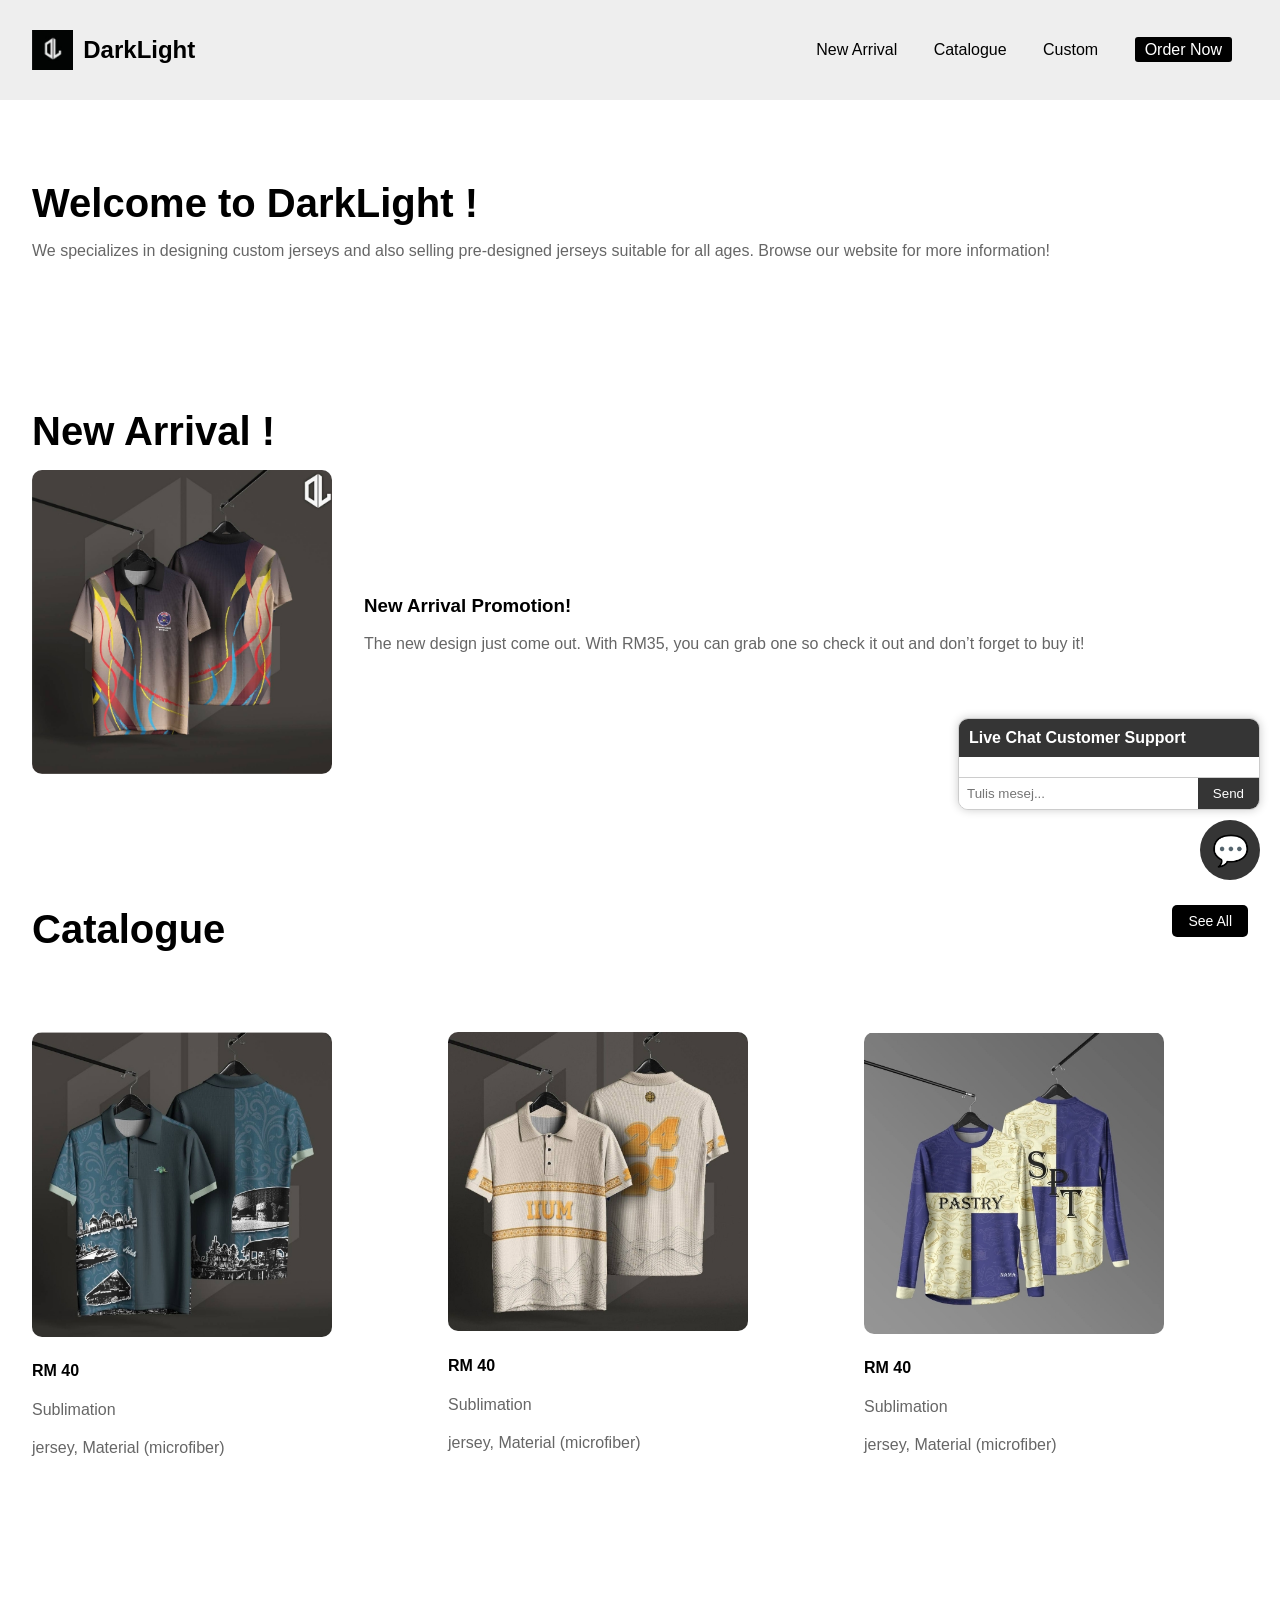
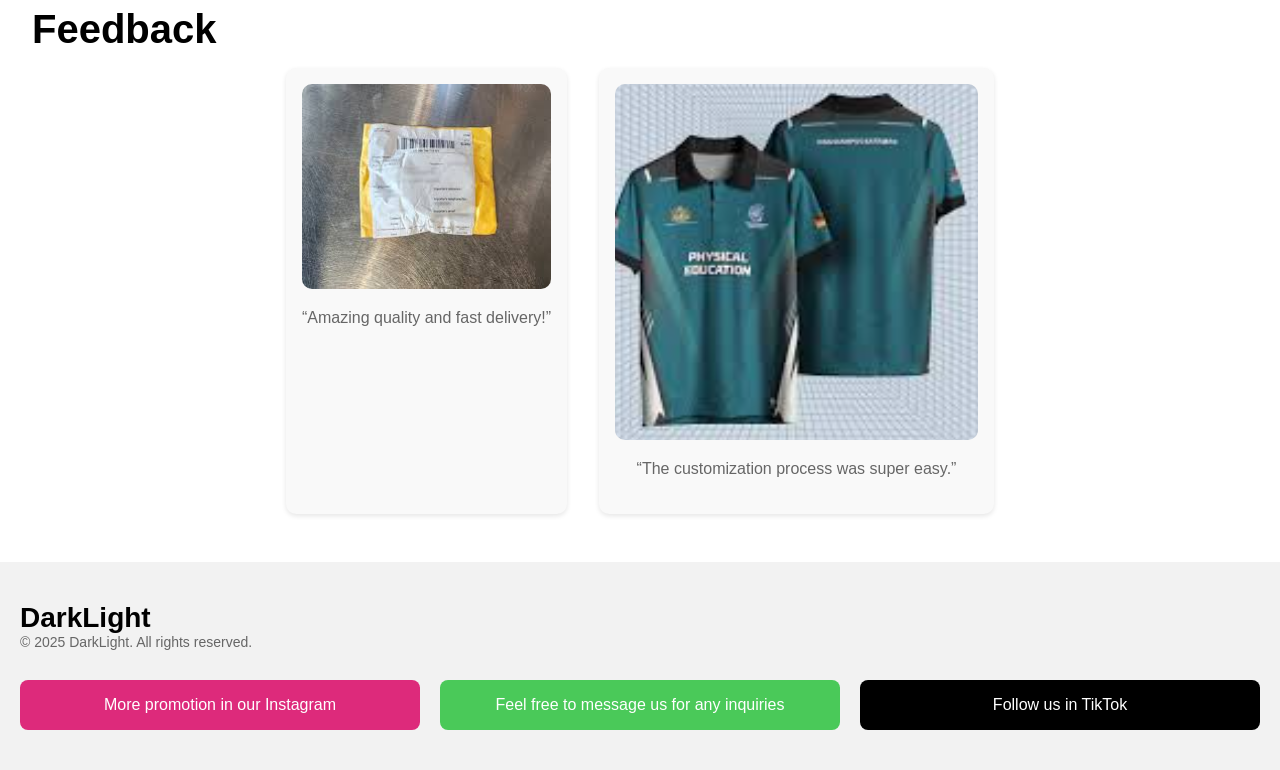
==== index.html @ e91aa574 "Update index.html" ====
<!DOCTYPE html>
<html lang="en">
<head>
  <meta charset="UTF-8" />
  <meta name="viewport" content="width=device-width, initial-scale=1.0"/>
  <title>DarkLight</title>
  <style>
    body {
      font-family: Arial, sans-serif;
      margin: 0;
      background: #fff;
      color: #000;
    }

    header {
      display: flex;
      justify-content: space-between;
      align-items: center;
      padding: 1rem 2rem;
      background-color: #eee;
    }

      .logo {
        display: flex;
        align-items: center;
      }
      
      .logo img{
        height: 40px;
        margin-right: 10px;
      }
        nav a {
      margin: 0 1rem;
      text-decoration: none;
      color: black;
      font-weight: 500;
    }

    .login-button {
      background-color: black;
      color: white;
      padding: 10px 20px;
      border-radius: 8px;
      text-decoration: none;
    }

    .welcome-section, .new-arrival-section, .catalogue-section, .design-your-own, .feedback {
      padding: 3rem 2rem;
      text-align: left;
    }

    .welcome-section h1,
    .new-arrival-section h2,
    .catalogue-section h2,
    .design-your-own h1,
    .feedback h1 {
      font-size: 2.5rem;
      margin-bottom: 1rem;
    }

    .catalogue-grid {
      display: grid;
      grid-template-columns: repeat(auto-fit, minmax(280px, 1fr));
      gap: 2rem;
      margin-top: 2rem;
    }

    .catalogue-item, .product-card, .feedback-card {
      border-radius: 10px;
      overflow: hidden;
      background: #f9f9f9;
      box-shadow: 0 2px 5px rgba(0,0,0,0.1);
      padding: 1rem;
      text-align: center;
    }

    .catalogue-item img, .product-card img, .feedback-card img {
      width: 100%;
      border-radius: 10px;
    }

    .product-grid, .feedback-grid {
      display: flex;
      flex-wrap: wrap;
      justify-content: center;
      gap: 2rem;
    }

    .design-your-own ol {
      max-width: 700px;
      margin: 20px auto;
      padding-left: 20px;
    }

    .start-button {
      display: block;
      margin: 20px auto;
      padding: 12px 20px;
      font-size: 18px;
      background: black;
      color: white;
      border: none;
      border-radius: 6px;
      cursor: pointer;
    }
  </style>
</head>
<body>
  <header>
    <div class="logo">
      <img src="logo.jpeg" alt="DarkLight Logo" />
      <h2>DarkLight</h2>
    </div>
    <head>
  <link rel="stylesheet" href="style.css">
</head>

<nav>
  <a href="index.html">New Arrival</a>
  <a href="catalogue.html">Catalogue</a>
  <a href="custom.html">Custom</a>
  <a href="https://docs.google.com/forms/d/e/1FAIpQLSeMhbCW4vYl4hz7JgfWdSyEtr1EHSvgbr46qH4zVwAtgpgWWQ/viewform?usp=sharing&ouid=101155767169123449050" target="_blank" class="order-btn">Order Now</a>
</nav>
  </header>

  <section class="welcome-section">
    <h1>Welcome to DarkLight !</h1>
    <p>We specializes in designing custom jerseys and also selling pre-designed jerseys suitable for all ages. Browse our website for more information!</p>
    
  </section>

  <section class="new-arrival-section" id="newarrival">
  <h2>New Arrival !</h2>
  <div class="content-size">
    <div class="photo-size">
      <a href="newarrival.html"><img src="bajubesar.jpeg" alt="New Design Shirt"/></a>
    </div>
    <div class="arrival-text">
      <h3>New Arrival Promotion!</h3>
      <p>The new design just come out. With RM35, you can grab one
        so check it out and don’t forget to buy it!</p>
    </div>
  </div>
</section>

  <section class="catalogue-section" id="catalogue">
  <div style="display: flex; justify-content: space-between; align-items: center;">
    <h2>Catalogue</h2>
    <a href="catalogue.html" style="text-decoration: none;">
      <button style="padding: 8px 16px; font-size: 14px; background-color: black; color: white; border: none; border-radius: 5px; cursor: pointer;">
        See All
      </button>
    </a>
  </div>
  <div class="catalogue-grid">
    <div class="catalogue-grid">
      <div class="photo-size">
        <a href="design1.html">
        <img src="baju1.jpeg" alt="Design 1" />
        </a>
        <h4>RM 40</h4>
        <p>Sublimation</p>
        <p>jersey, Material (microfiber)</p>
</div>
      <div class="photo-size">
        <a href="design2.html">
        <img src="baju2.jpeg" alt="Design 2">
        </a>
        <h4>RM 40</h4>
        <p>Sublimation</p>
        <p>jersey, Material (microfiber)</p>
      </div>
      <div class="photo-size">
        <a href="design3.html">
        <img src="baju3.jpeg" alt="Design 3">
        </a>
        <h4>RM 40</h4>
        <p>Sublimation</p>
        <p>jersey, Material (microfiber)</p>
      </div>
    </div>

  </section>

  

  <section class="feedback">
    <h1>Feedback</h1>
    <div class="feedback-grid">
      <div class="feedback-card">
        <img src="feedback2.jpeg" alt="Feedback 1">
        <p>“Amazing quality and fast delivery!”</p>
      </div>
      <div class="feedback-card">
        <img src="feedback1.png" alt="Feedback 2">
        <p>“The customization process was super easy.”</p>
      </div>
    </div>
  </section>
</body>
</html>
<footer style="background-color: #f2f2f2; padding: 40px 20px;">
  <div style="display: flex; justify-content: space-between; align-items: flex-start; flex-wrap: wrap;">
    
    <!-- Left Side: Brand and Copyright -->
    <div style="text-align: left; flex: 1;">
      <div style="font-size: 28px; font-weight: bold; color: #000;">DarkLight</div>
      <div style="font-size: 14px; color: #666;">© 2025 DarkLight. All rights reserved.</div>
    </div>

    <!-- Right Empty or add something in future -->
    <div style="flex: 1;"></div>
  </div>

  <!-- Buttons -->
  <div style="margin-top: 30px; display: flex; justify-content: center; gap: 20px; flex-wrap: wrap;">
    
    <!-- Instagram -->
    <a href="https://www.instagram.com/darklight_printing" target="_blank" style="text-decoration: none;">
      <button style="width: 400px; height: 50px; font-size: 16px; background-color: #DD2A7B; color: white; border: none; border-radius: 8px; cursor: pointer;">
        More promotion in our Instagram
      </button>
    </a>

    <!-- WhatsApp -->
    <a href="https://wa.me/601132557961" target="_blank" style="text-decoration: none;">
      <button style="width: 400px; height: 50px; font-size: 16px; background-color: #4AC959; color: white; border: none; border-radius: 8px; cursor: pointer;">
        Feel free to message us for any inquiries
      </button>
    </a>

    <!-- TikTok -->
    <a href="https://www.tiktok.com/@_darklightshirt" target="_blank" style="text-decoration: none;">
      <button style="width: 400px; height: 50px; font-size: 16px; background-color: #000000; color: white; border: none; border-radius: 8px; cursor: pointer;">
        Follow us in TikTok
      </button>
    </a>
    
  </div>
</footer>


<!-- Chat Support Floating Button & Box -->
<style>
  #chatBtn {
    position: fixed;
    bottom: 20px;
    right: 20px;
    background-color: #353535;
    color: white;
    border: none;
    border-radius: 50%;
    width: 60px;
    height: 60px;
    font-size: 30px;
    cursor: pointer;
    z-index: 1000;
  }

  #chatBox {
    display: none;
    position: fixed;
    bottom: 90px;
    right: 20px;
    width: 300px;
    max-height: 400px;
    background: white;
    border: 1px solid #ccc;
    border-radius: 10px;
    box-shadow: 0 0 10px rgba(0,0,0,0.2);
    z-index: 999;
    overflow: hidden;
    display: flex;
    flex-direction: column;
  }

  #chatHeader {
    background: #353535;
    color: white;
    padding: 10px;
    font-weight: bold;
  }

  #chatMessages {
    flex: 1;
    padding: 10px;
    overflow-y: auto;
    font-size: 14px;
  }

  #chatInput {
    display: flex;
    border-top: 1px solid #ccc;
  }

  #chatInput input {
    flex: 1;
    padding: 8px;
    border: none;
    outline: none;
  }

  #chatInput button {
    padding: 8px 15px;
    border: none;
    background: #353535;
    color: white;
    cursor: pointer;
  }
</style>

<!-- Floating Button -->
<button id="chatBtn">💬</button>

<!-- Chat Box -->
<div id="chatBox">
  <div id="chatHeader">Live Chat Customer Support</div>
  <div id="chatMessages"></div>
  <div id="chatInput">
    <input type="text" id="userInput" placeholder="Tulis mesej...">
    <button onclick="sendMsg()">Send</button>
  </div>
</div>

<!-- Script -->
<script>
  const chatBtn = document.getElementById("chatBtn");
  const chatBox = document.getElementById("chatBox");
  const chatMessages = document.getElementById("chatMessages");
  const userInput = document.getElementById("userInput");

  chatBtn.addEventListener("click", () => {
    chatBox.style.display = chatBox.style.display === "none" ? "flex" : "none";
  });

  function sendMsg() {
    const msg = userInput.value.trim();
    if (msg !== "") {
      const userBubble = document.createElement("div");
      userBubble.textContent = "🧑: " + msg;
      chatMessages.appendChild(userBubble);
      userInput.value = "";

      // Auto reply (fake bot)
      setTimeout(() => {
        const botBubble = document.createElement("div");
        botBubble.textContent = "🤖: Thanks for the message! We will contact you as soon as possible :)";
        chatMessages.appendChild(botBubble);
        chatMessages.scrollTop = chatMessages.scrollHeight;
      }, 1000);
    }
  }
</script>
---- style.css ----
.steps-container {
  display: flex;
  justify-content: space-between;
  gap: 40px;
  padding: 20px 0;
}

.order-now-button {
  background-color: #28a745;
  color: white;
  padding: 10px 20px;
  border-radius: 8px;
  text-decoration: none;
  font-weight: 500;
  margin-left: 1rem;
}
.order-now-button:hover {
  background-color: #218838;
}

.step {
  flex: 1;
}

h3 {
  margin-top: 20px;
  font-weight: bold;
}

p {
  color: #666;
  margin-bottom: 20px;
}

.select-button {
  background-color: black;
  color: white;
  border: none;
  border-radius: 6px;
  padding: 10px 15px;
  cursor: pointer;
  font-size: 14px;
  transition: background-color 0.3s ease;
}

.select-button:hover {
  background-color: #333;
}

.order-btn {
  background-color: black;
  color: white;
  padding: 4px 10px;
  text-decoration: none;
  border-radius: 3px;
  font-size: 16px;
  font-weight: 500;
}

  
.content-size {
  display: flex;
  align-items: center;
  gap: 2rem;
  flex-wrap: wrap;
}

.photo-size img {
  max-width: 300px;
  height: auto;
  border-radius: 10px;
}

.footer {
    border-top: 1px solid #ccc;
    background-color: #f0f0f0;
    padding: 1rem 2rem;
    margin-top: 40px;
  }

  .footer-container {
    display: flex;
    justify-content: space-between;
    align-items: center;
    flex-wrap: wrap;
  }

  .footer-left {
    font-size: 14px;
    color: #555;
  }

  .footer-right {
    text-align: right;
    font-size: 14px;
    color: #333;
  }

  .footer-right strong {
    display: block;
    margin-bottom: 5px;
    font-weight: bold;
  }

.material-button,
.collar-button {
  background-color: black;
  color: white;
  padding: 10px 20px;
  border: 2px solid black;
  cursor: pointer;
  transition: all 0.2s ease;
}

.material-button.selected,
.collar-button.selected {
  background-color: white;
  color: black;
}
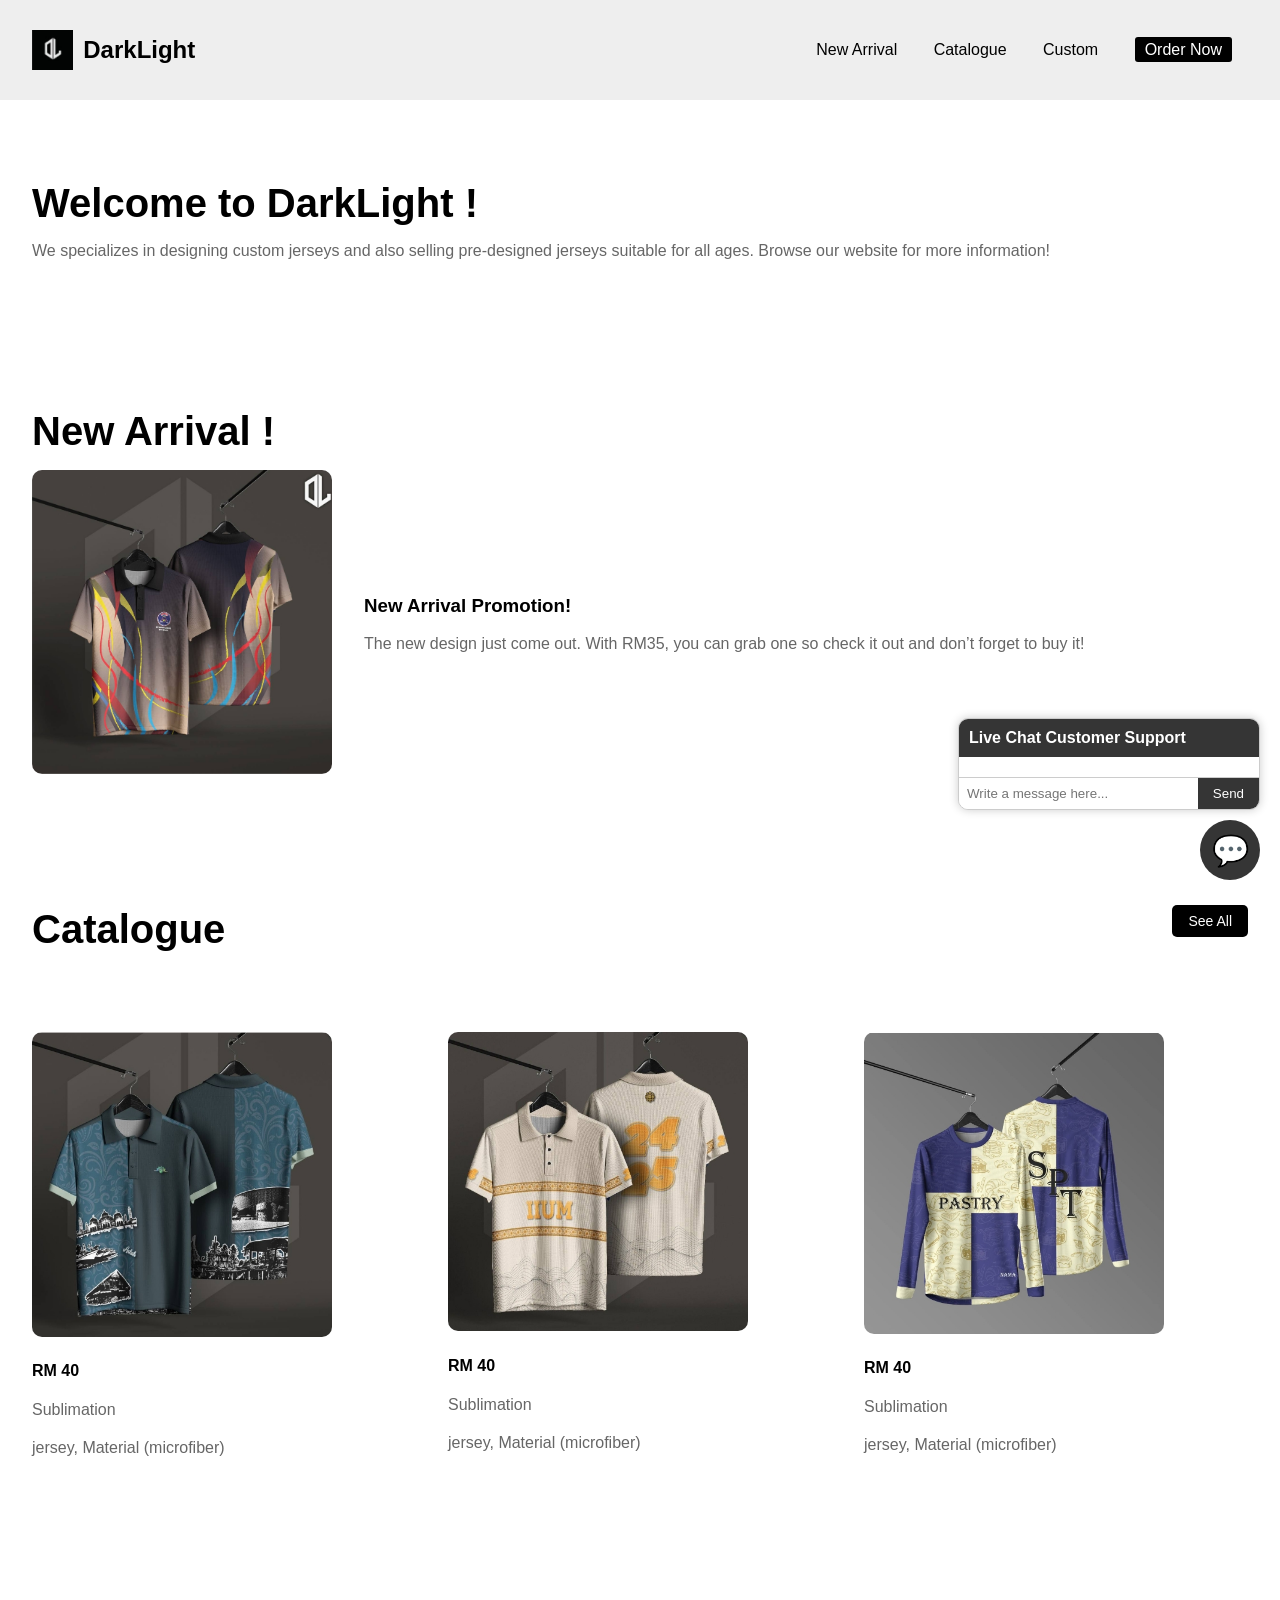
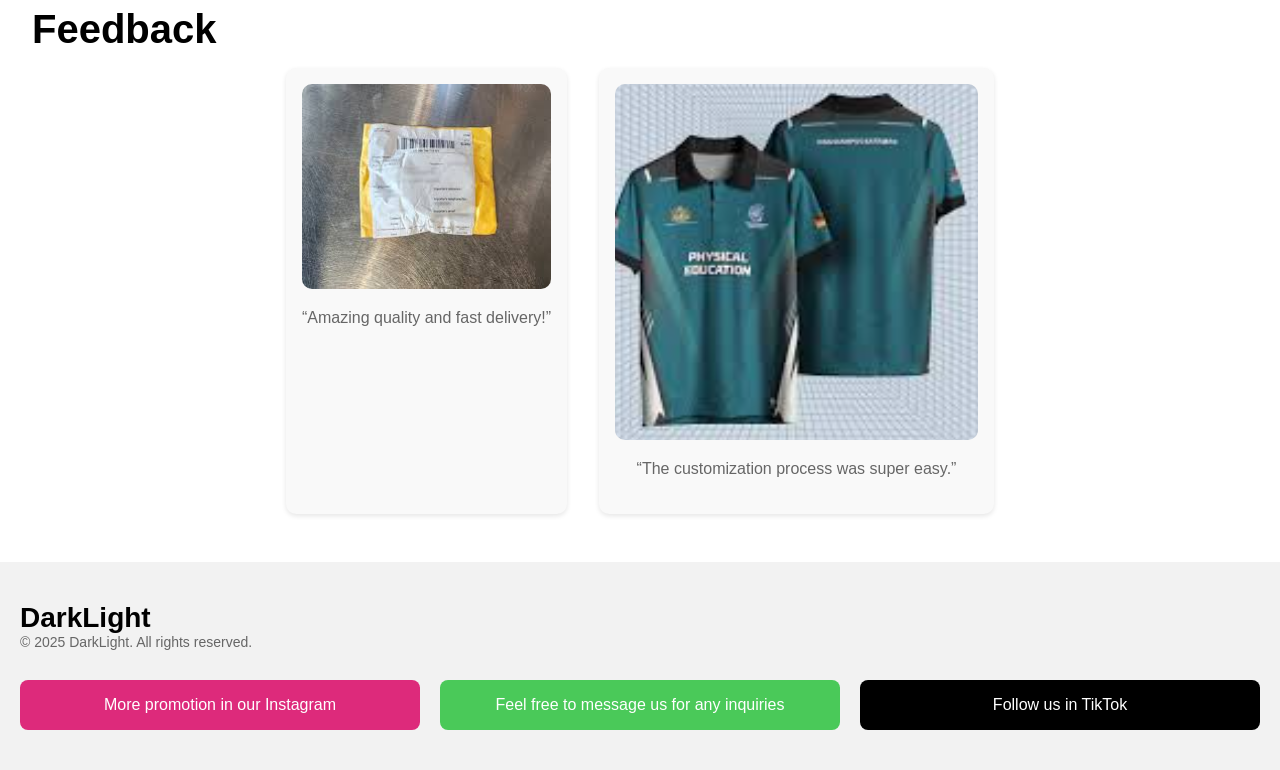
==== commit c043a2a6: "Update latest" ====
--- a/index.html
+++ b/index.html
@@ -317,7 +317,7 @@
   <div id="chatHeader">Live Chat Customer Support</div>
   <div id="chatMessages"></div>
   <div id="chatInput">
-    <input type="text" id="userInput" placeholder="Tulis mesej...">
+    <input type="text" id="userInput" placeholder="Write a message here...">
     <button onclick="sendMsg()">Send</button>
   </div>
 </div>
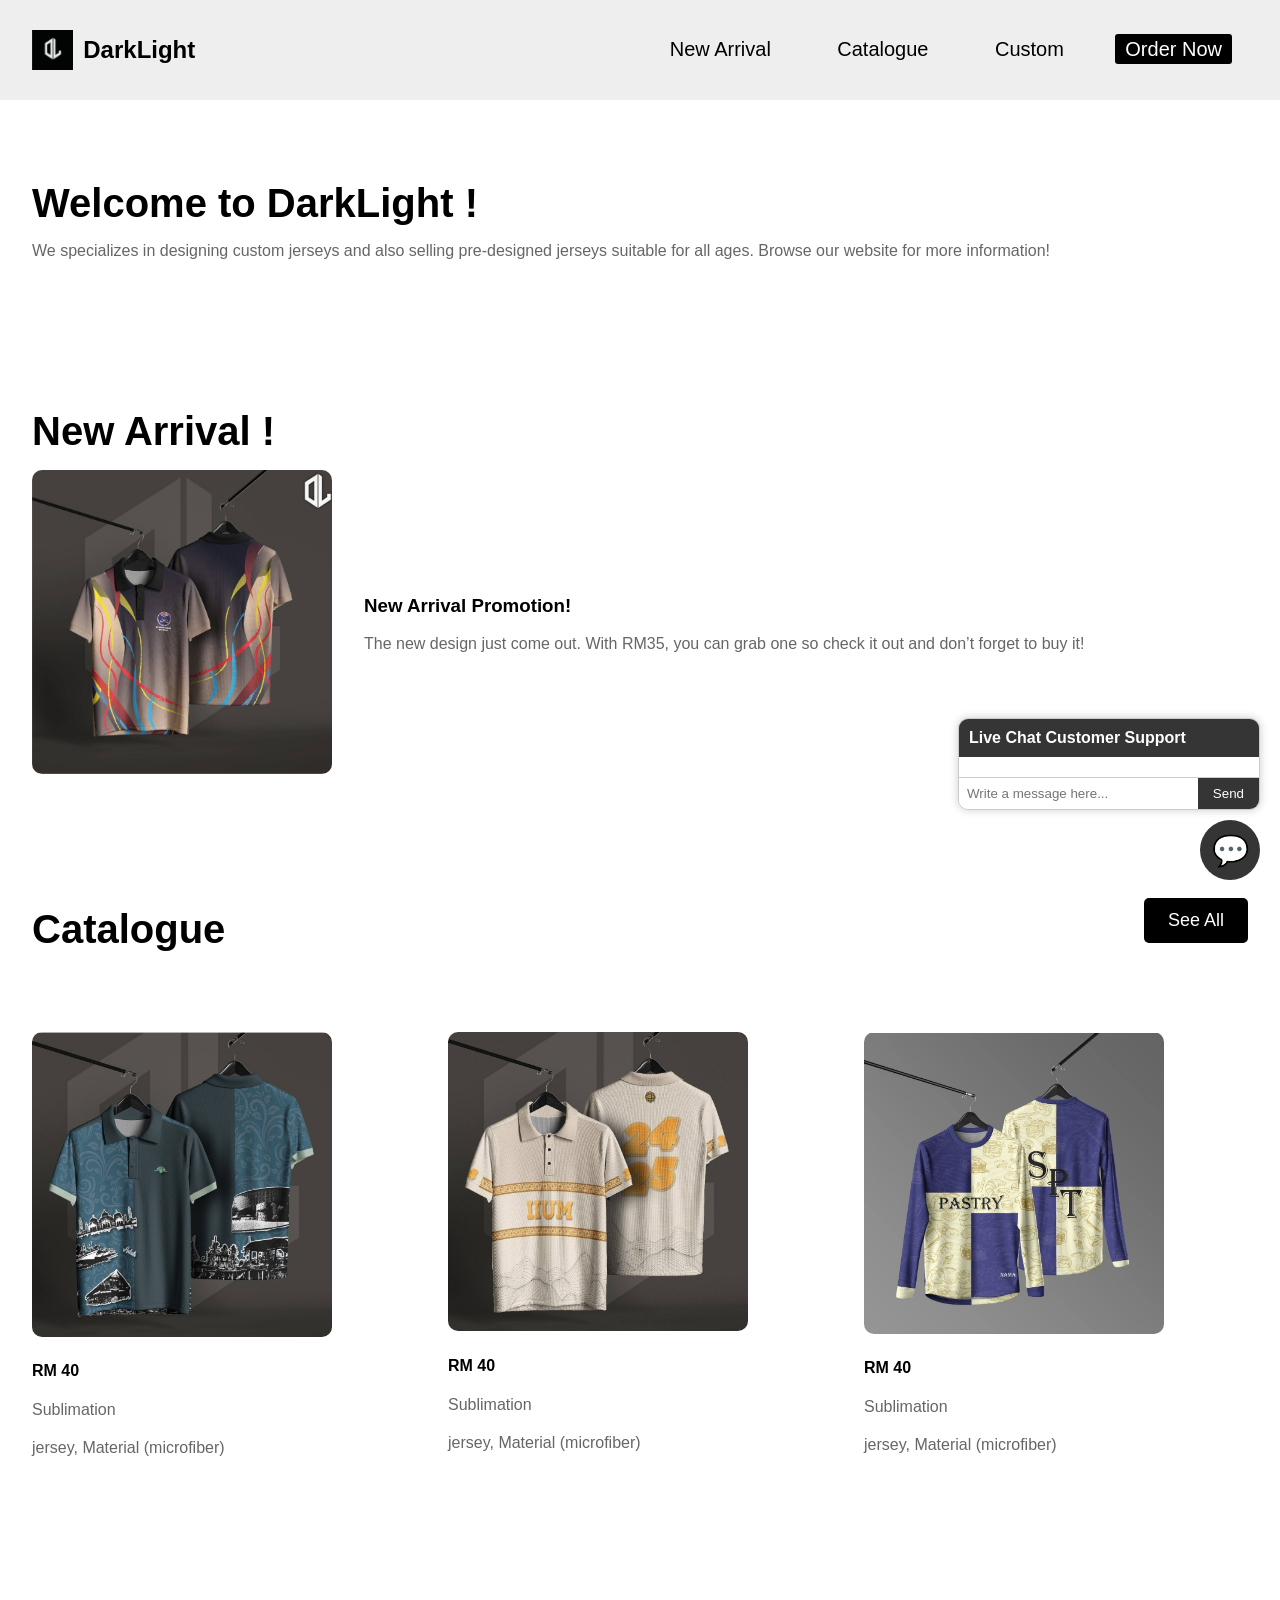
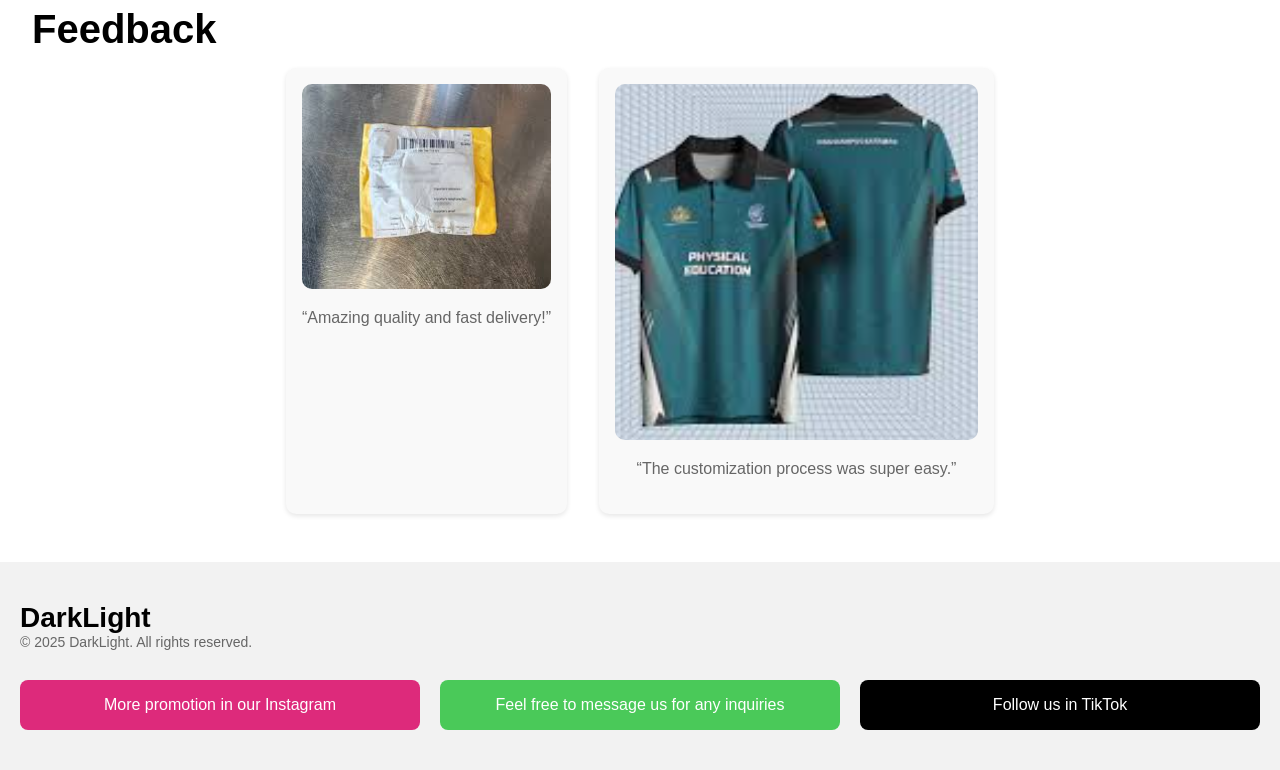
==== commit 4fc924ba: "button adjustment" ====
--- a/index.html
+++ b/index.html
@@ -147,7 +147,7 @@
   <div style="display: flex; justify-content: space-between; align-items: center;">
     <h2>Catalogue</h2>
     <a href="catalogue.html" style="text-decoration: none;">
-      <button style="padding: 8px 16px; font-size: 14px; background-color: black; color: white; border: none; border-radius: 5px; cursor: pointer;">
+      <button style="padding: 12px 24px; font-size: 18px; background-color: black; color: white; border: none; border-radius: 5px; cursor: pointer;">
         See All
       </button>
     </a>
@@ -242,6 +242,12 @@
 
 <!-- Chat Support Floating Button & Box -->
 <style>
+
+
+  a:hover button {
+    transform: scale(1.3);
+  }
+
   #chatBtn {
     position: fixed;
     bottom: 20px;
--- a/style.css
+++ b/style.css
@@ -5,17 +5,39 @@
   padding: 20px 0;
 }
 
+nav a {
+  font-size: 20px; /* adjust this to set the text size */
+  padding: 10px 15px; /* space inside the buttons */
+  color: rgb(0, 0, 0);
+  text-decoration: none;
+  border-radius: 5px;
+  transition: all 0.2s ease;
+}
+
+nav a.order-btn {
+  font-size: 20px; /* adjust this to set the text size */
+  background-color: #000000; /* highlight order button */
+  border-color: #000000;
+  color: rgb(255, 255, 255);
+}
+
+nav a.order-btn:hover {
+  background-color: rgb(0, 0, 0);
+  color: #ffffff;
+    padding: 20px 40px;
+
+}
 .order-now-button {
-  background-color: #28a745;
+  background-color: #000000;
   color: white;
-  padding: 10px 20px;
+  padding: 20px 40px;
   border-radius: 8px;
   text-decoration: none;
   font-weight: 500;
   margin-left: 1rem;
 }
 .order-now-button:hover {
-  background-color: #218838;
+  background-color: #000000;
 }
 
 .step {
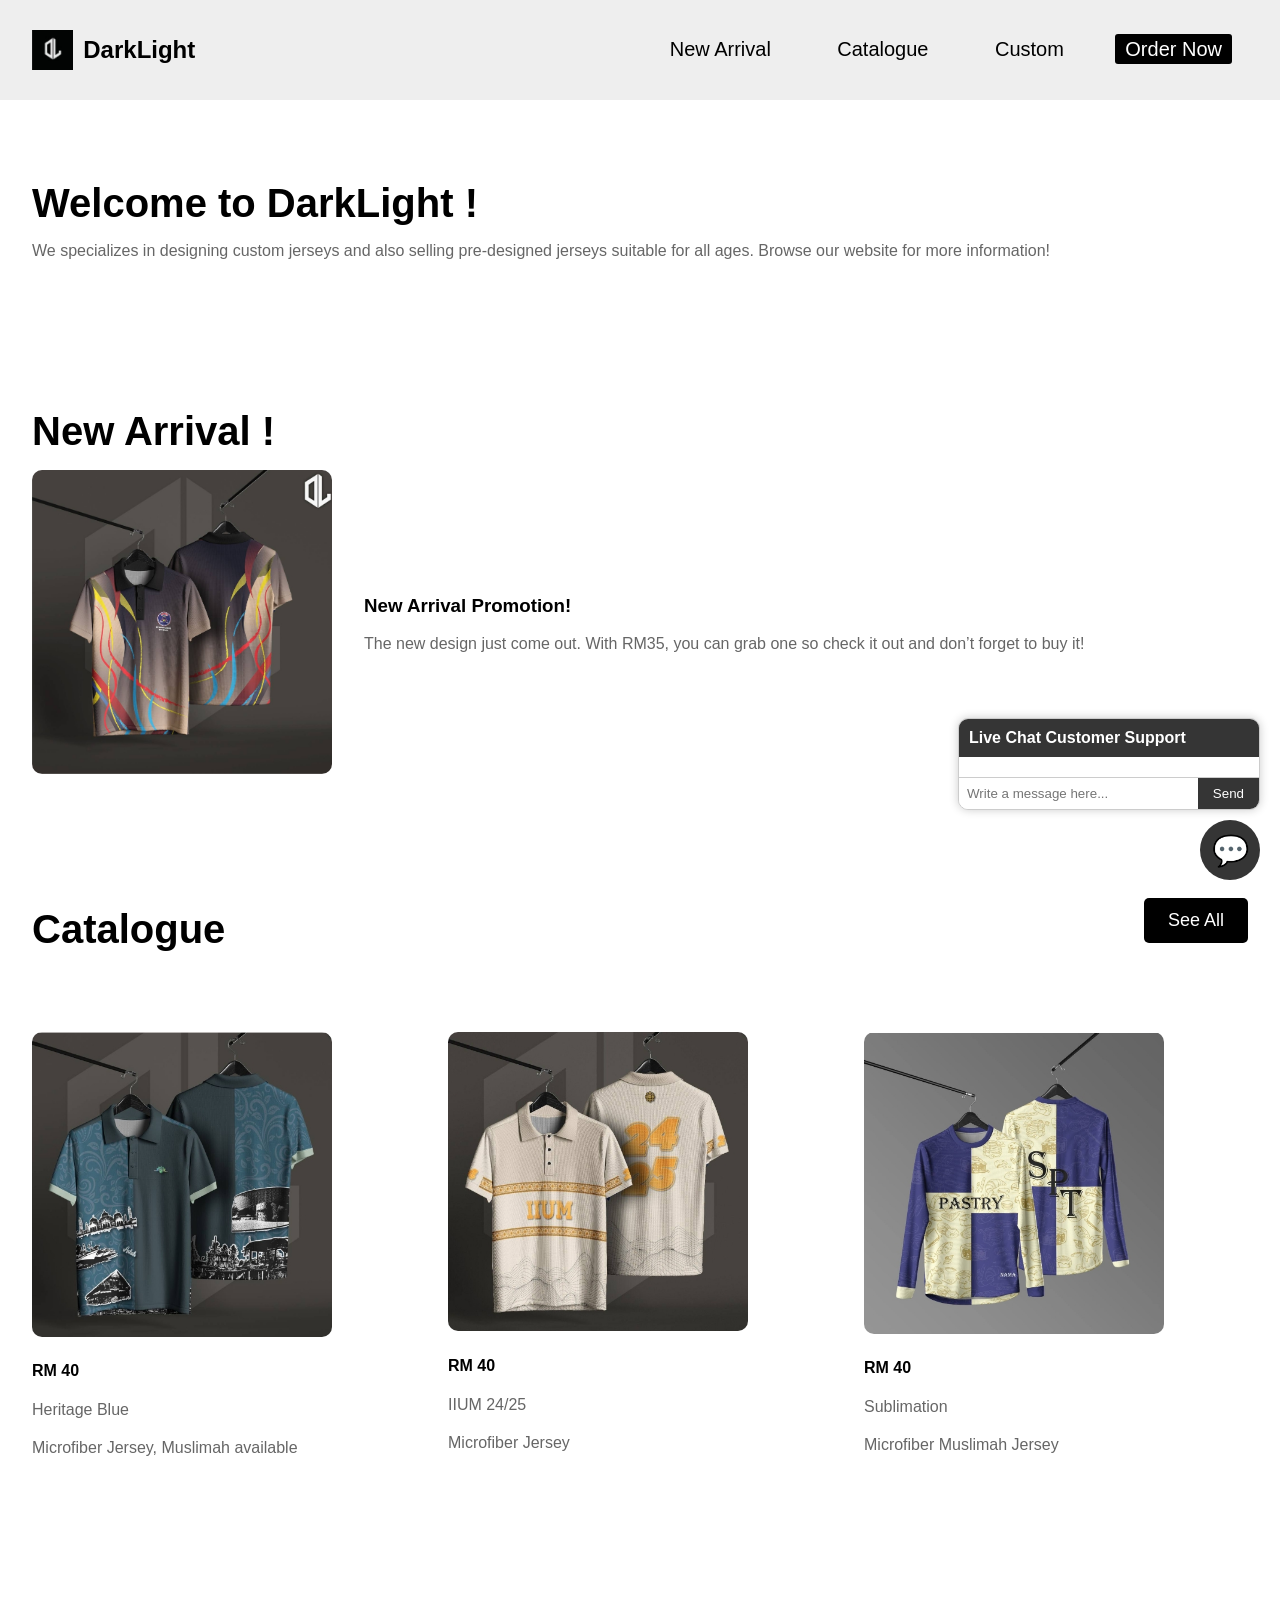
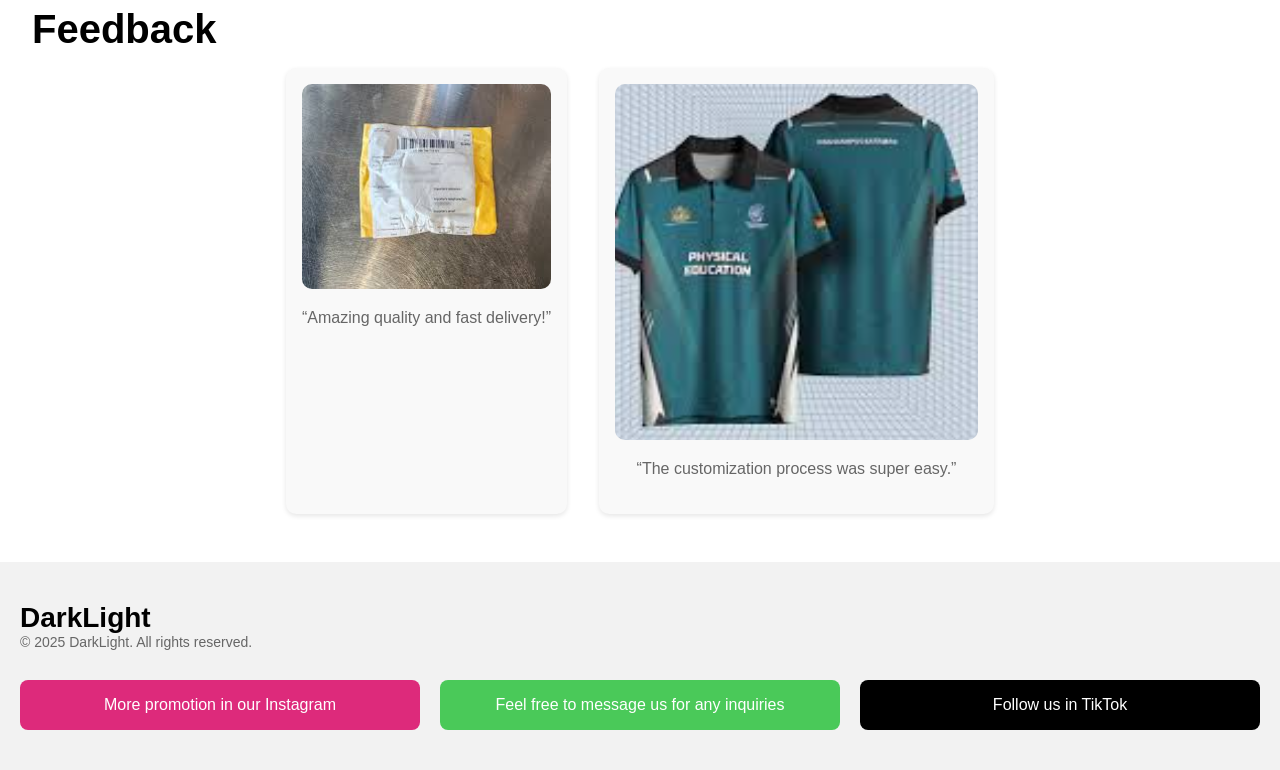
==== commit 85e5dbef: "Update index.html" ====
--- a/index.html
+++ b/index.html
@@ -159,16 +159,16 @@
         <img src="baju1.jpeg" alt="Design 1" />
         </a>
         <h4>RM 40</h4>
-        <p>Sublimation</p>
-        <p>jersey, Material (microfiber)</p>
+        <p>Heritage Blue</p>
+        <p>Microfiber Jersey, Muslimah available</p>
 </div>
       <div class="photo-size">
         <a href="design2.html">
         <img src="baju2.jpeg" alt="Design 2">
         </a>
         <h4>RM 40</h4>
-        <p>Sublimation</p>
-        <p>jersey, Material (microfiber)</p>
+        <p>IIUM 24/25</p>
+        <p>Microfiber Jersey</p>
       </div>
       <div class="photo-size">
         <a href="design3.html">
@@ -176,7 +176,7 @@
         </a>
         <h4>RM 40</h4>
         <p>Sublimation</p>
-        <p>jersey, Material (microfiber)</p>
+        <p>Microfiber Muslimah Jersey</p>
       </div>
     </div>
 
@@ -242,13 +242,9 @@
 
 <!-- Chat Support Floating Button & Box -->
 <style>
-
-
-  a:hover button {
+a:hover button {
     transform: scale(1.3);
-  }
-
-  #chatBtn {
+  }  #chatBtn {
     position: fixed;
     bottom: 20px;
     right: 20px;
@@ -323,8 +319,7 @@
   <div id="chatHeader">Live Chat Customer Support</div>
   <div id="chatMessages"></div>
   <div id="chatInput">
-    <input type="text" id="userInput" placeholder="Write a message here...">
-    <button onclick="sendMsg()">Send</button>
+<input type="text" id="userInput" placeholder="Write a message here...">    <button onclick="sendMsg()">Send</button>
   </div>
 </div>
 
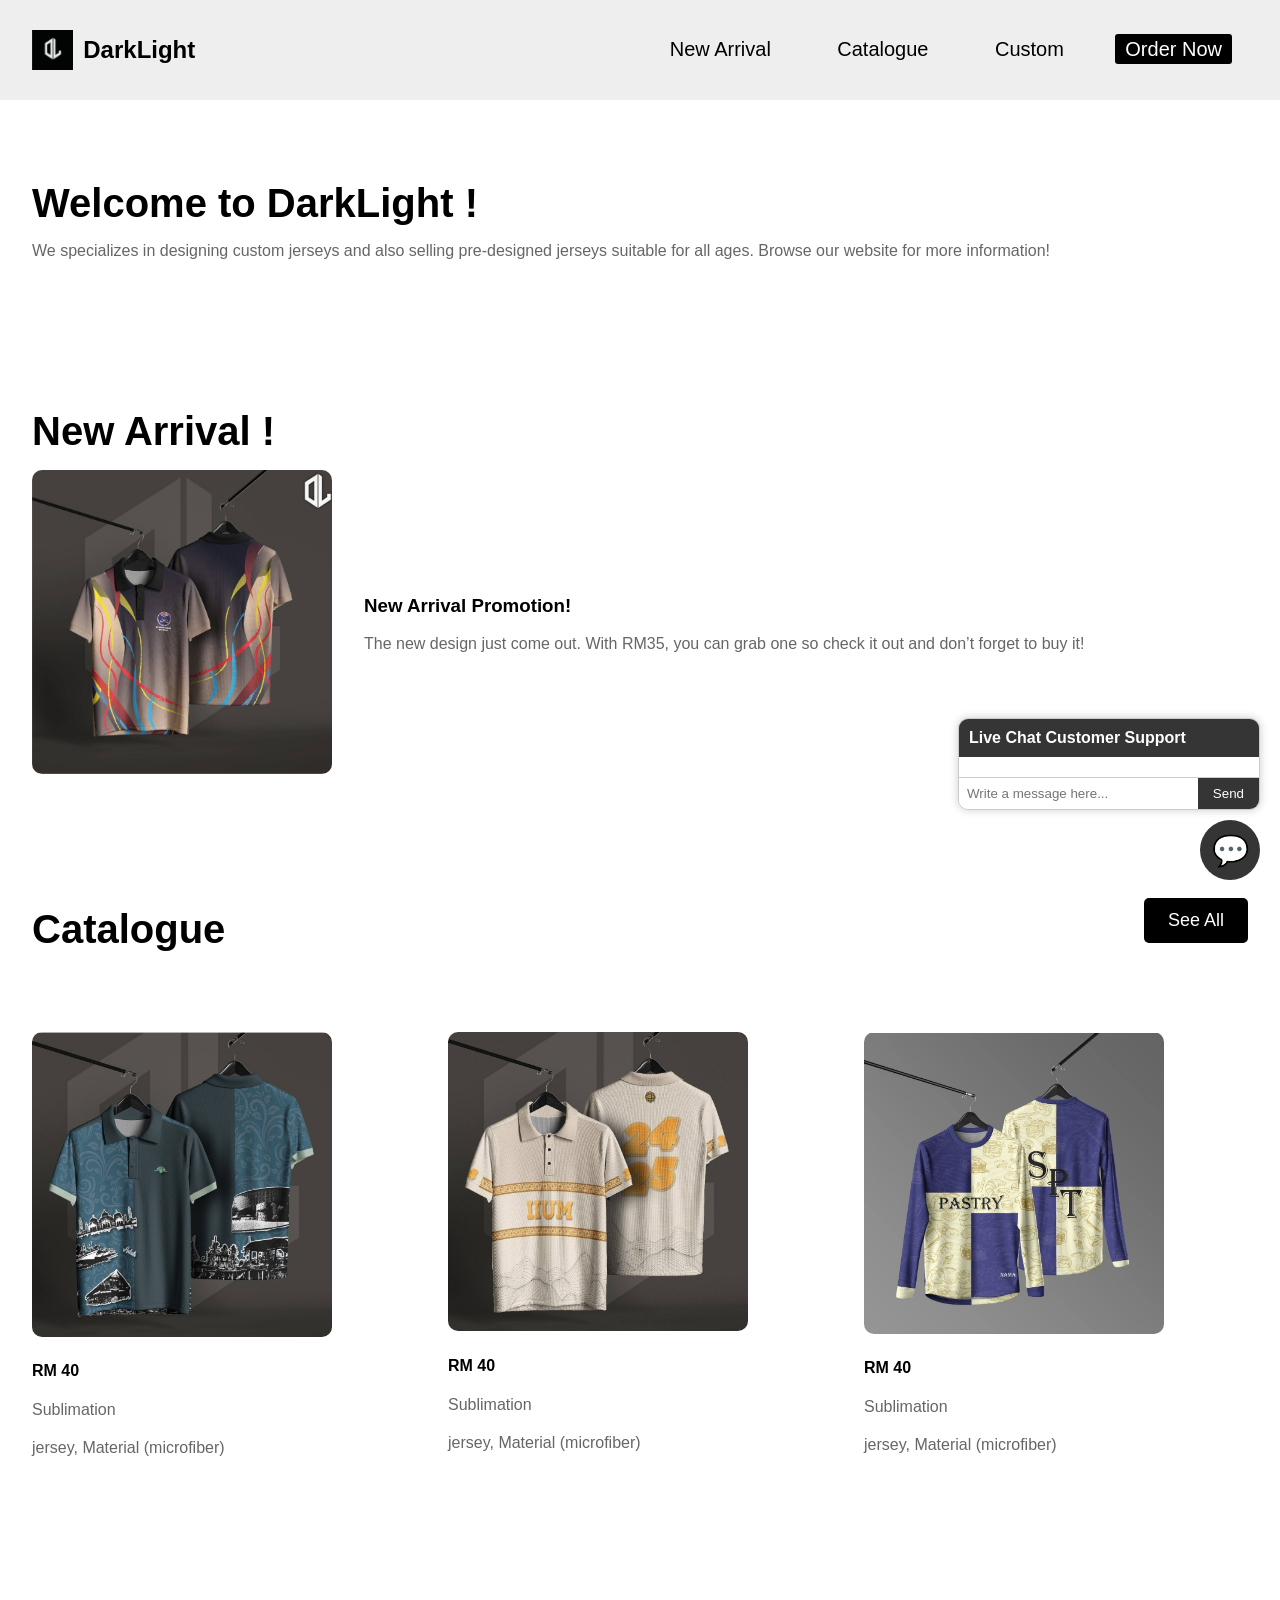
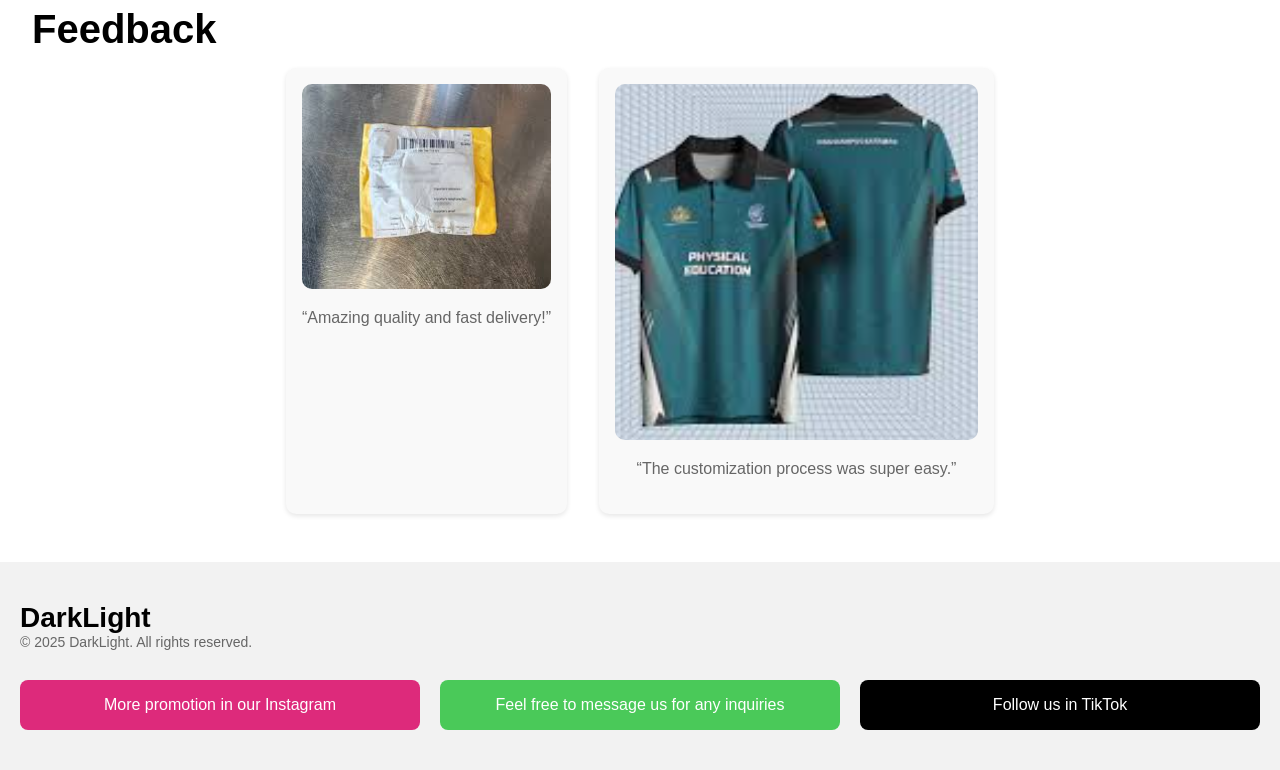
==== commit eb0f2559: "Update index.html" ====
--- a/index.html
+++ b/index.html
@@ -159,16 +159,16 @@
         <img src="baju1.jpeg" alt="Design 1" />
         </a>
         <h4>RM 40</h4>
-        <p>Heritage Blue</p>
-        <p>Microfiber Jersey, Muslimah available</p>
+        <p>Sublimation</p>
+        <p>jersey, Material (microfiber)</p>
 </div>
       <div class="photo-size">
         <a href="design2.html">
         <img src="baju2.jpeg" alt="Design 2">
         </a>
         <h4>RM 40</h4>
-        <p>IIUM 24/25</p>
-        <p>Microfiber Jersey</p>
+        <p>Sublimation</p>
+        <p>jersey, Material (microfiber)</p>
       </div>
       <div class="photo-size">
         <a href="design3.html">
@@ -176,7 +176,7 @@
         </a>
         <h4>RM 40</h4>
         <p>Sublimation</p>
-        <p>Microfiber Muslimah Jersey</p>
+        <p>jersey, Material (microfiber)</p>
       </div>
     </div>
 
@@ -242,9 +242,13 @@
 
 <!-- Chat Support Floating Button & Box -->
 <style>
-a:hover button {
-    transform: scale(1.3);
-  }  #chatBtn {
+
+
+  a:hover button {
+    transform: scale(1.2);
+  }
+
+  #chatBtn {
     position: fixed;
     bottom: 20px;
     right: 20px;
@@ -319,7 +323,8 @@
   <div id="chatHeader">Live Chat Customer Support</div>
   <div id="chatMessages"></div>
   <div id="chatInput">
-<input type="text" id="userInput" placeholder="Write a message here...">    <button onclick="sendMsg()">Send</button>
+    <input type="text" id="userInput" placeholder="Write a message here...">
+    <button onclick="sendMsg()">Send</button>
   </div>
 </div>
 
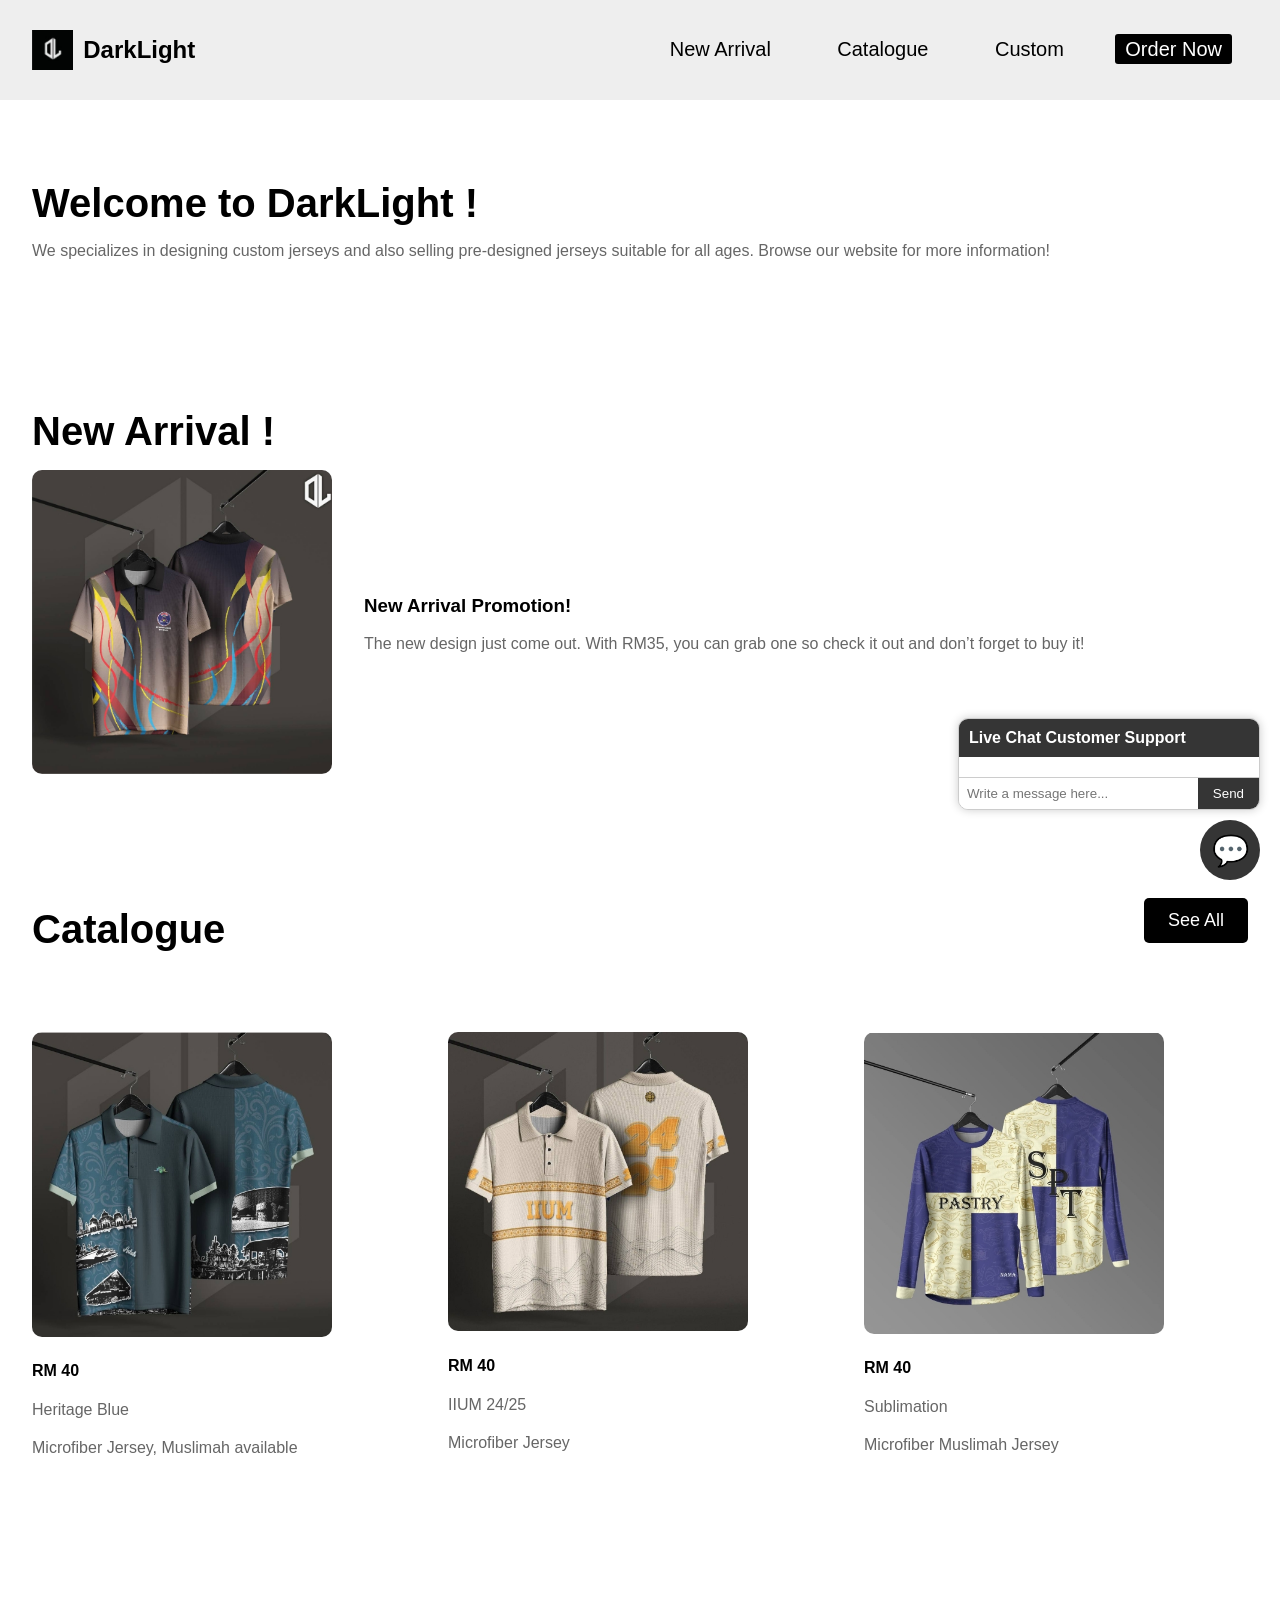
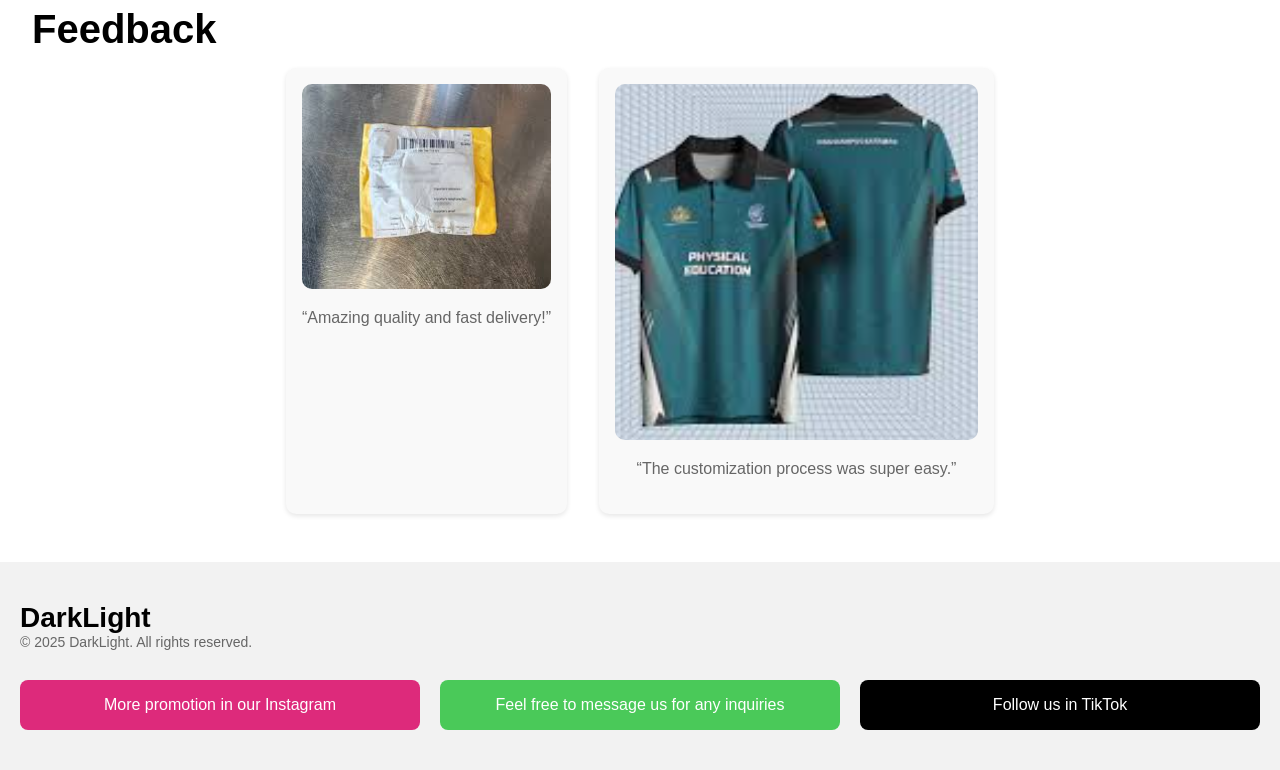
==== commit d6c028d8: "Merge branch 'main' of https://github.com/FeygoEgo/DarkLight" ====
--- a/index.html
+++ b/index.html
@@ -159,16 +159,16 @@
         <img src="baju1.jpeg" alt="Design 1" />
         </a>
         <h4>RM 40</h4>
-        <p>Sublimation</p>
-        <p>jersey, Material (microfiber)</p>
+        <p>Heritage Blue</p>
+        <p>Microfiber Jersey, Muslimah available</p>
 </div>
       <div class="photo-size">
         <a href="design2.html">
         <img src="baju2.jpeg" alt="Design 2">
         </a>
         <h4>RM 40</h4>
-        <p>Sublimation</p>
-        <p>jersey, Material (microfiber)</p>
+        <p>IIUM 24/25</p>
+        <p>Microfiber Jersey</p>
       </div>
       <div class="photo-size">
         <a href="design3.html">
@@ -176,7 +176,7 @@
         </a>
         <h4>RM 40</h4>
         <p>Sublimation</p>
-        <p>jersey, Material (microfiber)</p>
+        <p>Microfiber Muslimah Jersey</p>
       </div>
     </div>
 
@@ -242,13 +242,10 @@
 
 <!-- Chat Support Floating Button & Box -->
 <style>
-
-
-  a:hover button {
+a:hover button {
     transform: scale(1.2);
-  }
-
-  #chatBtn {
+  } 
+   #chatBtn {
     position: fixed;
     bottom: 20px;
     right: 20px;
@@ -323,8 +320,7 @@
   <div id="chatHeader">Live Chat Customer Support</div>
   <div id="chatMessages"></div>
   <div id="chatInput">
-    <input type="text" id="userInput" placeholder="Write a message here...">
-    <button onclick="sendMsg()">Send</button>
+<input type="text" id="userInput" placeholder="Write a message here...">    <button onclick="sendMsg()">Send</button>
   </div>
 </div>
 
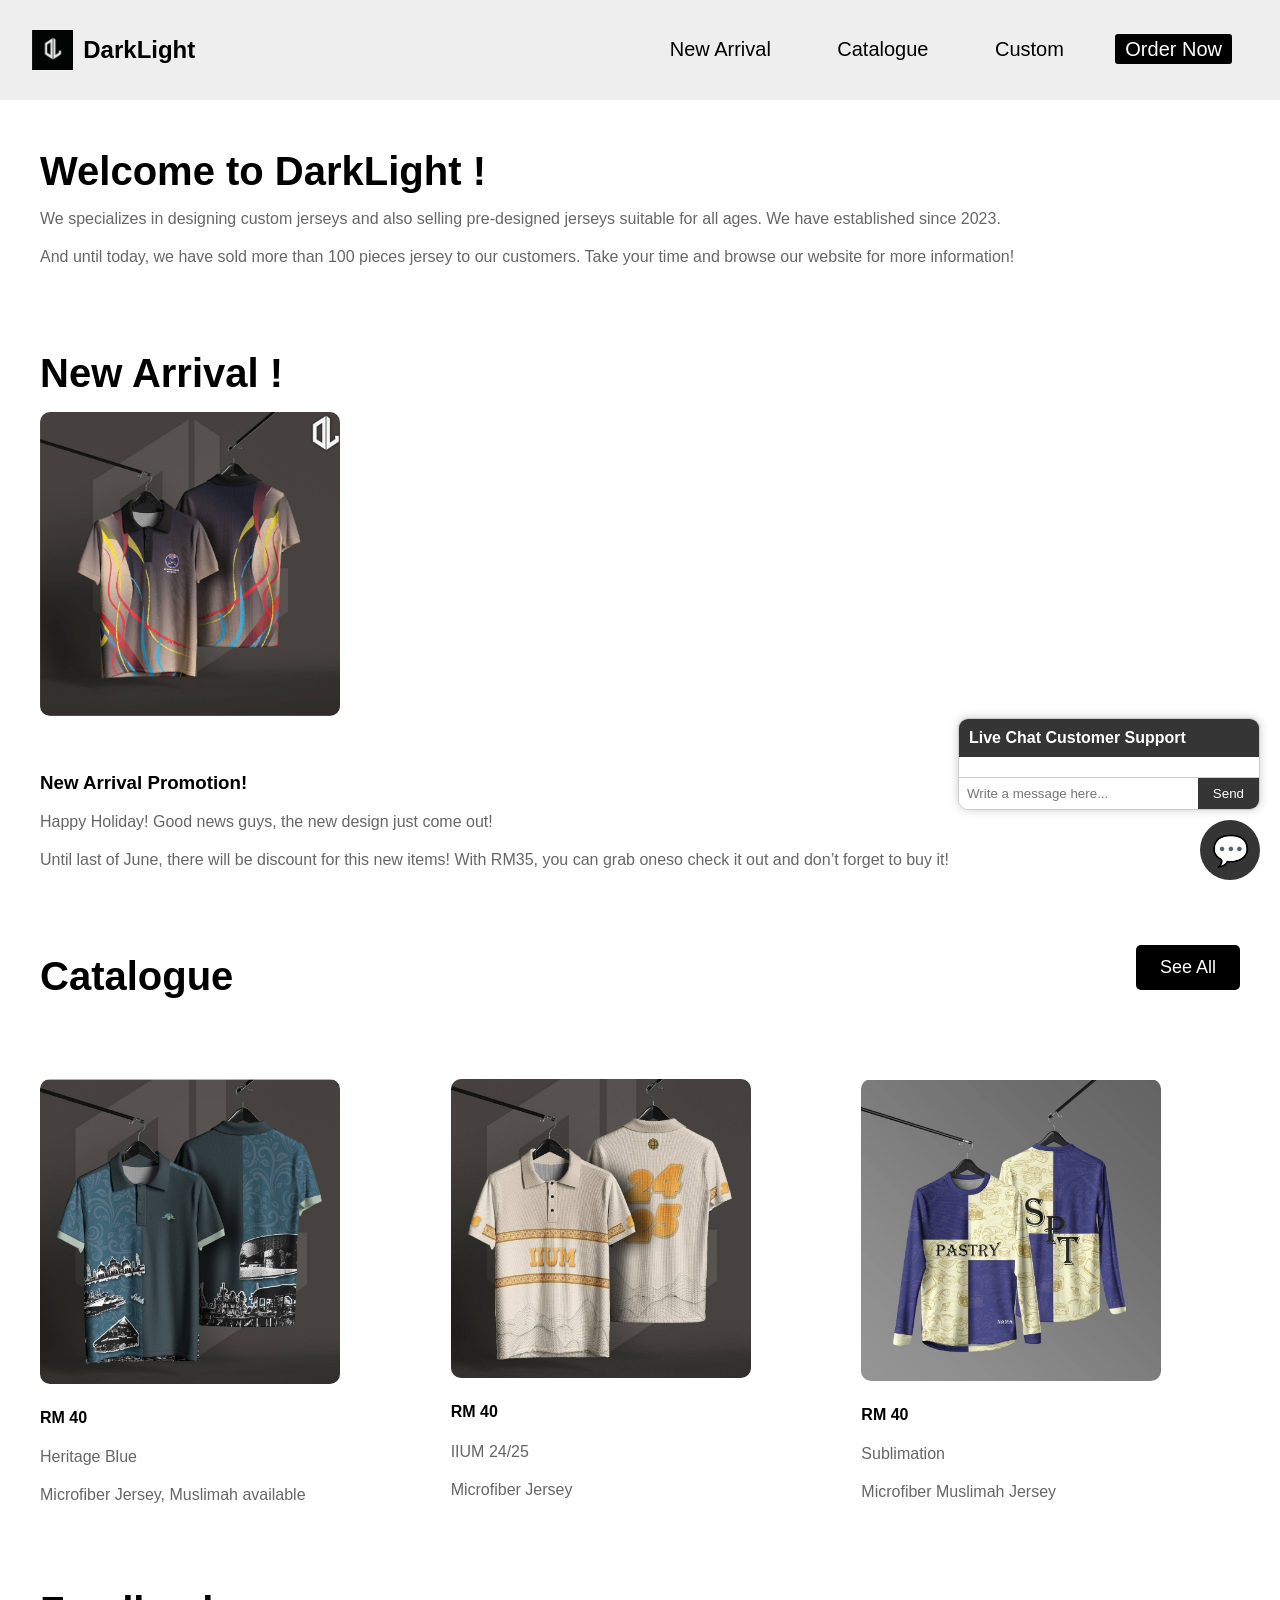
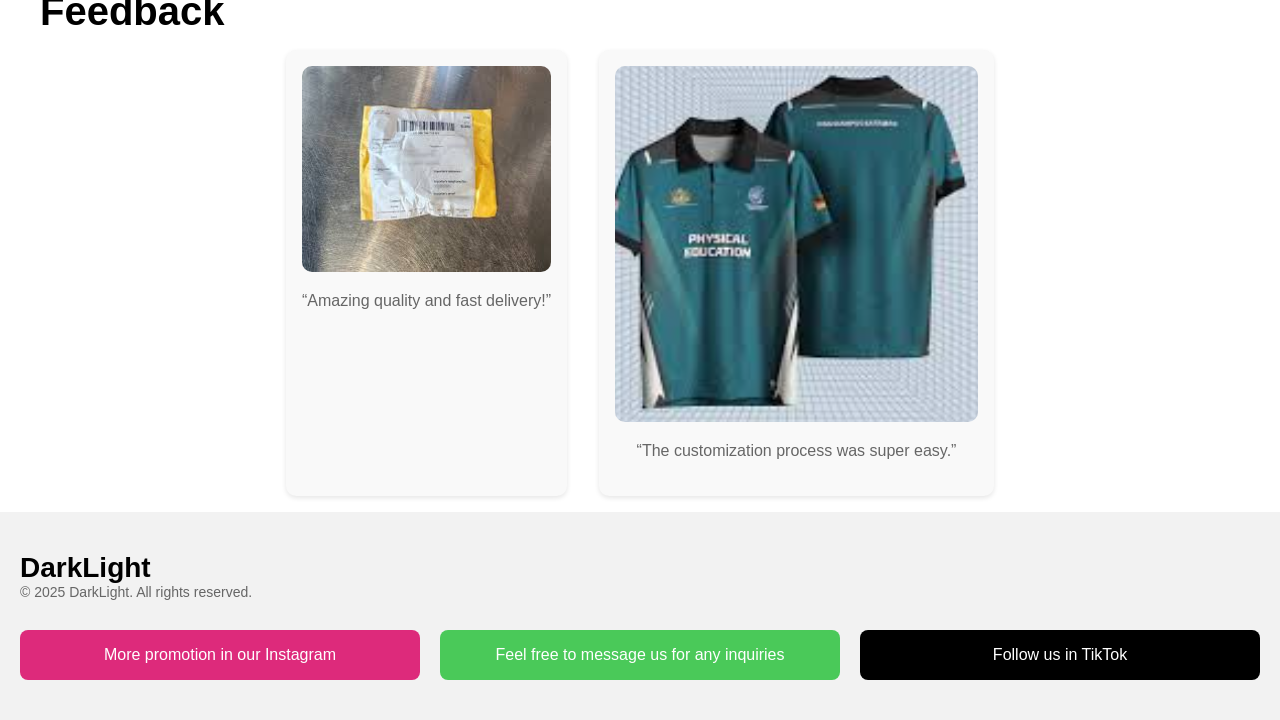
==== commit 1dcd0291: "desc" ====
--- a/index.html
+++ b/index.html
@@ -125,8 +125,9 @@
 
   <section class="welcome-section">
     <h1>Welcome to DarkLight !</h1>
-    <p>We specializes in designing custom jerseys and also selling pre-designed jerseys suitable for all ages. Browse our website for more information!</p>
-    
+    <p>We specializes in designing custom jerseys and also selling pre-designed jerseys suitable for all ages. We have established since 2023.</p>
+    <p>And until today, we have sold more than 100 pieces jersey to our customers. Take your time and browse our website for more information!</p>
+
   </section>
 
   <section class="new-arrival-section" id="newarrival">
@@ -137,8 +138,8 @@
     </div>
     <div class="arrival-text">
       <h3>New Arrival Promotion!</h3>
-      <p>The new design just come out. With RM35, you can grab one
-        so check it out and don’t forget to buy it!</p>
+      <p>Happy Holiday! Good news guys, the new design just come out!</p>
+      <p>Until last of June, there will be discount for this new items! With RM35, you can grab oneso check it out and don’t forget to buy it!</p>
     </div>
   </div>
 </section>
@@ -243,7 +244,7 @@
 <!-- Chat Support Floating Button & Box -->
 <style>
 a:hover button {
-    transform: scale(1.2);
+    transform: scale(1.15);
   } 
    #chatBtn {
     position: fixed;
--- a/style.css
+++ b/style.css
@@ -1,3 +1,8 @@
+.welcome-section, .new-arrival-section, .catalogue-section, .design-your-own, .feedback {
+  padding: 1rem 2.5rem;
+  text-align: left;
+}
+
 .steps-container {
   display: flex;
   justify-content: space-between;
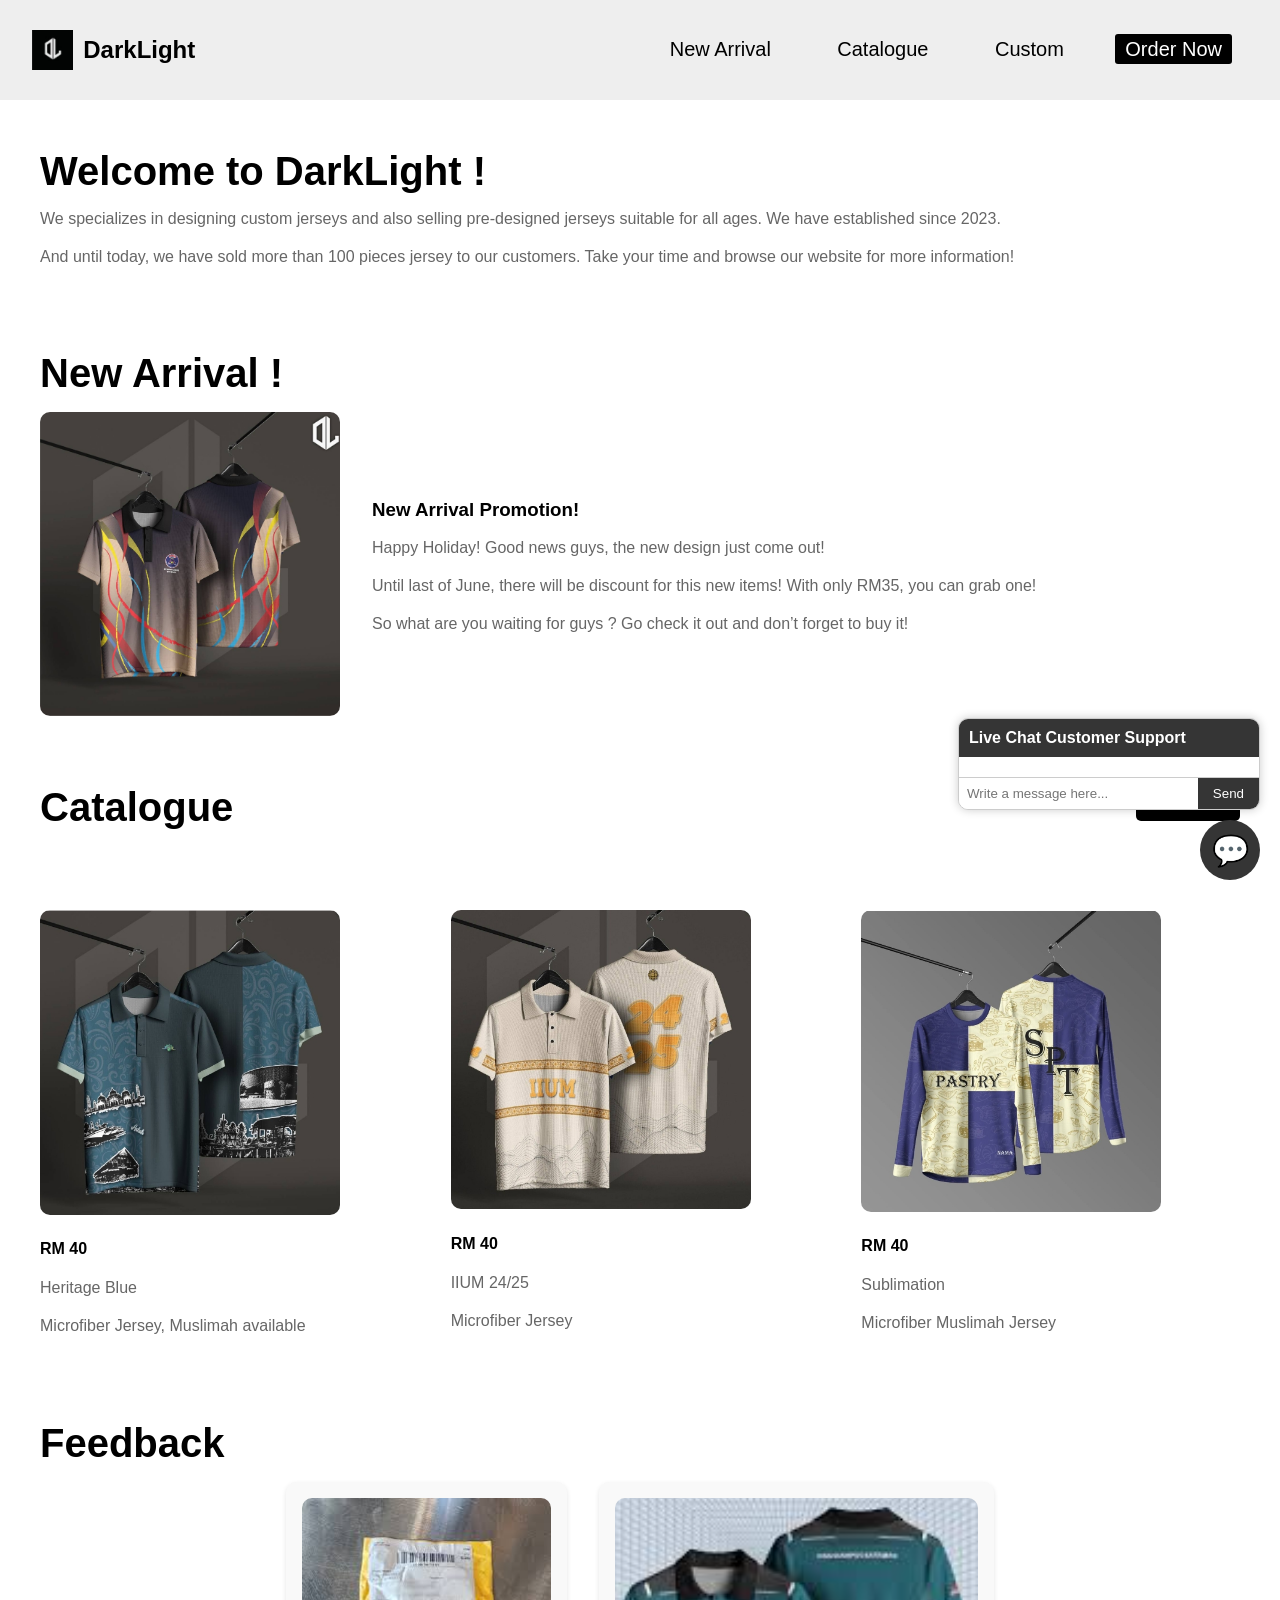
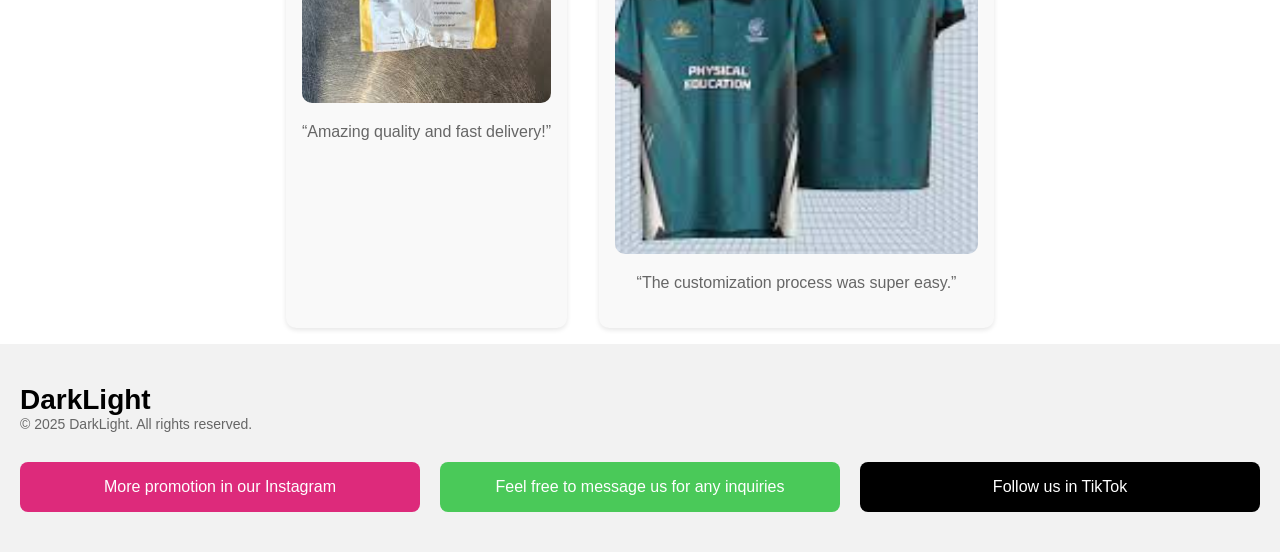
==== commit 8ff6884c: "desc" ====
--- a/index.html
+++ b/index.html
@@ -139,7 +139,8 @@
     <div class="arrival-text">
       <h3>New Arrival Promotion!</h3>
       <p>Happy Holiday! Good news guys, the new design just come out!</p>
-      <p>Until last of June, there will be discount for this new items! With RM35, you can grab oneso check it out and don’t forget to buy it!</p>
+      <p>Until last of June, there will be discount for this new items! With only RM35, you can grab one!</p>
+      <p>So what are you waiting for guys ? Go check it out and don’t forget to buy it!</p>
     </div>
   </div>
 </section>
